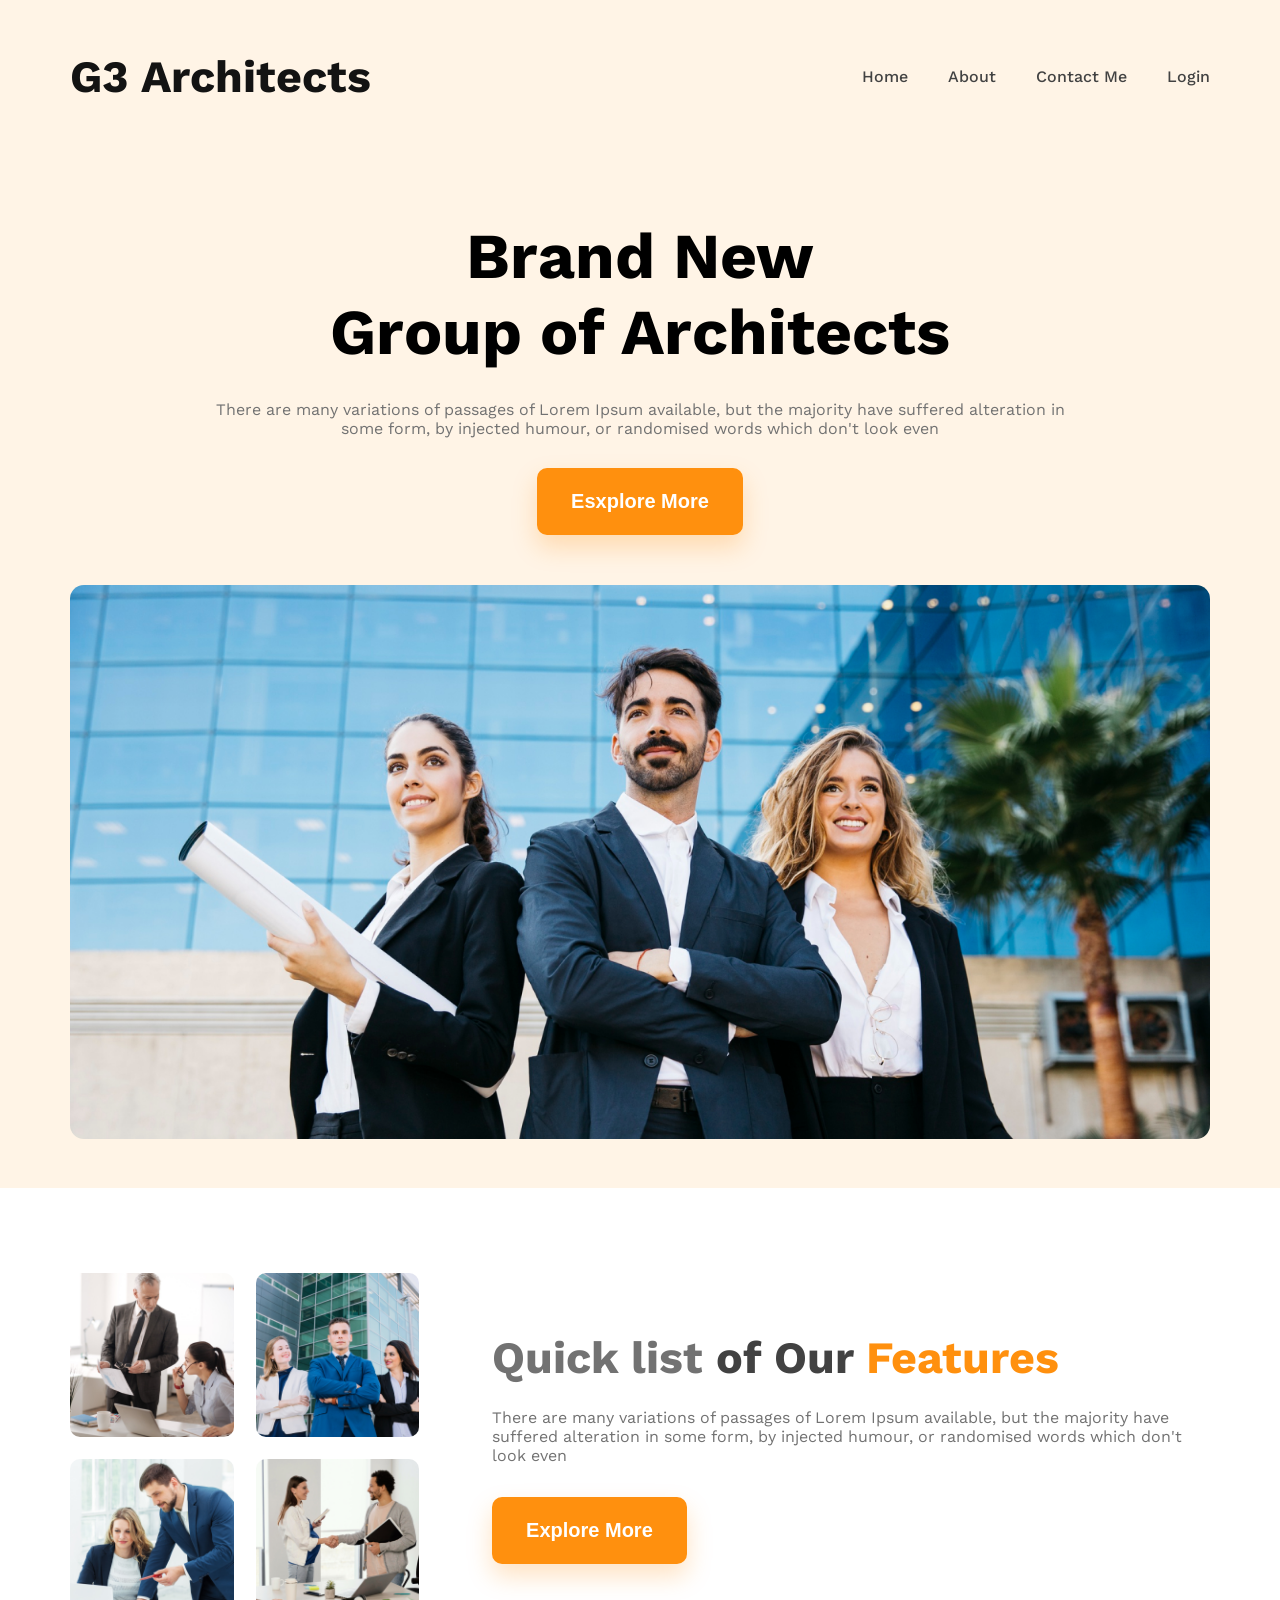
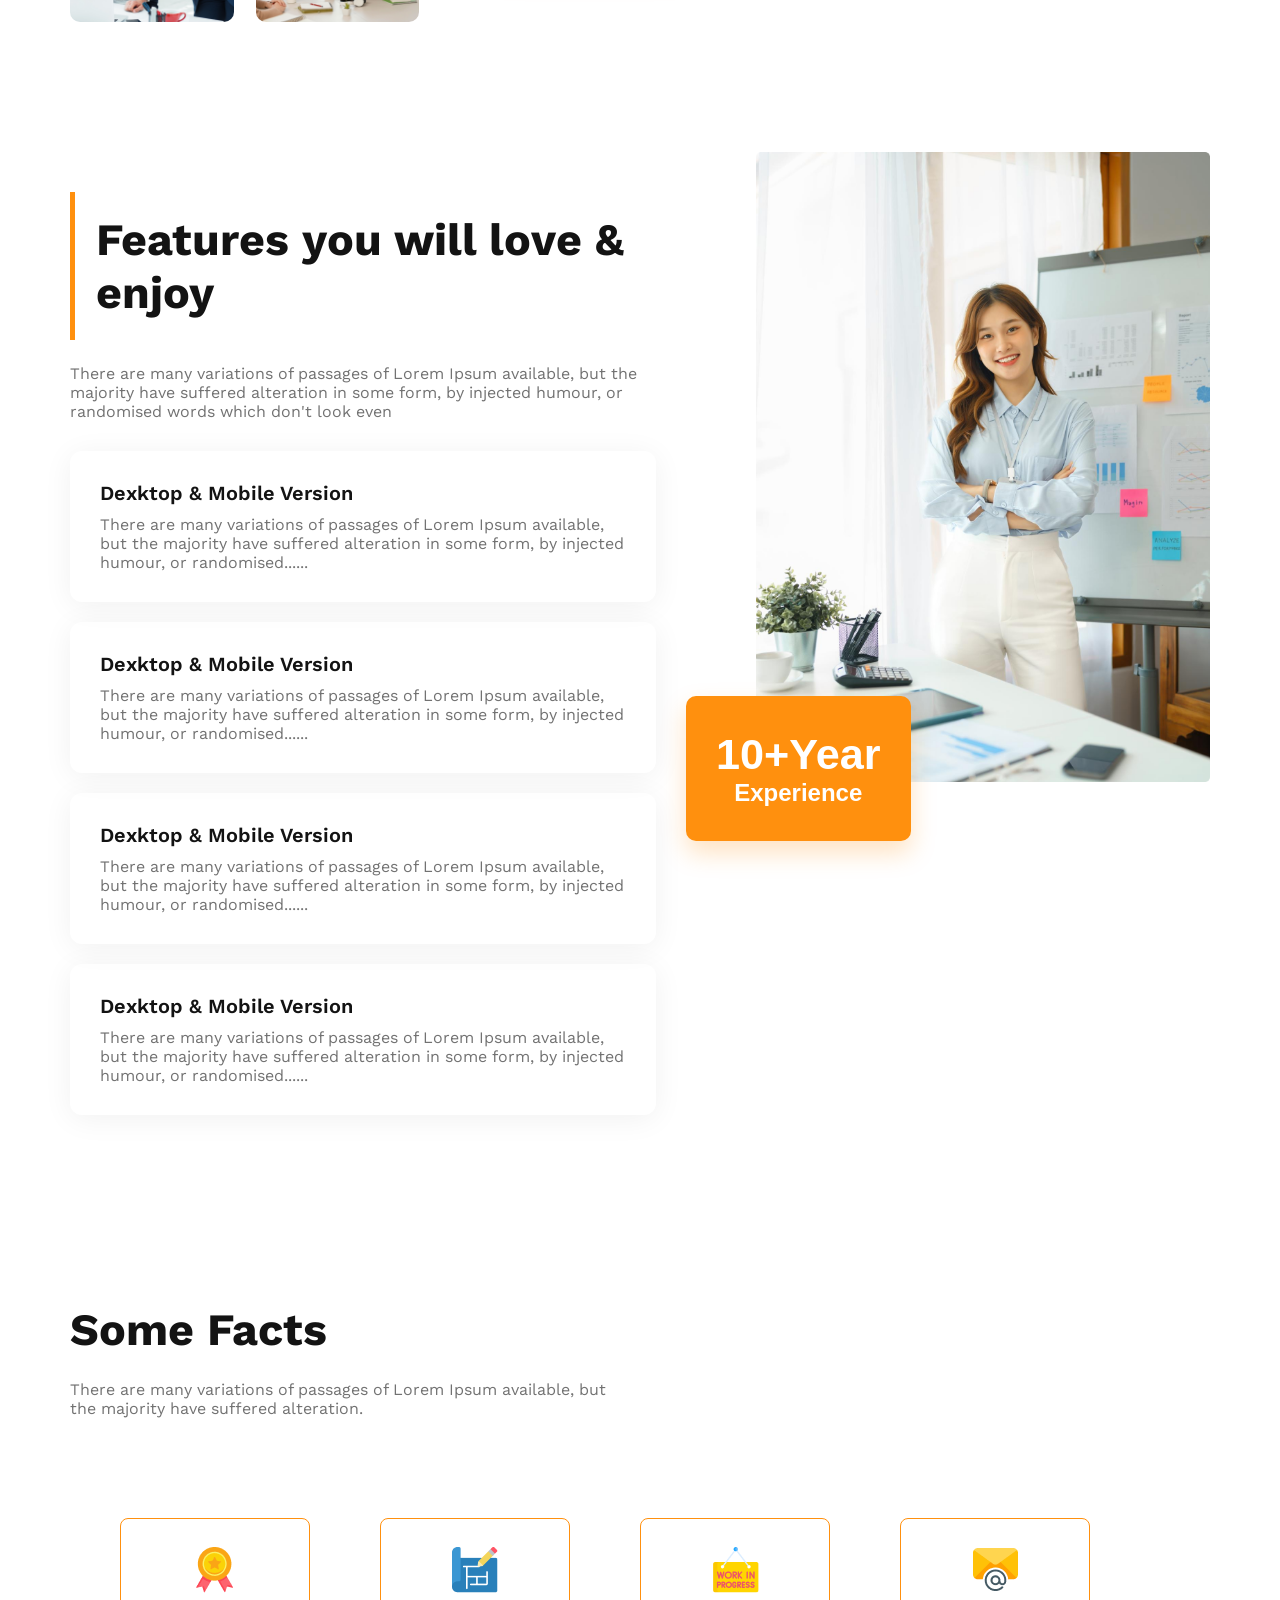
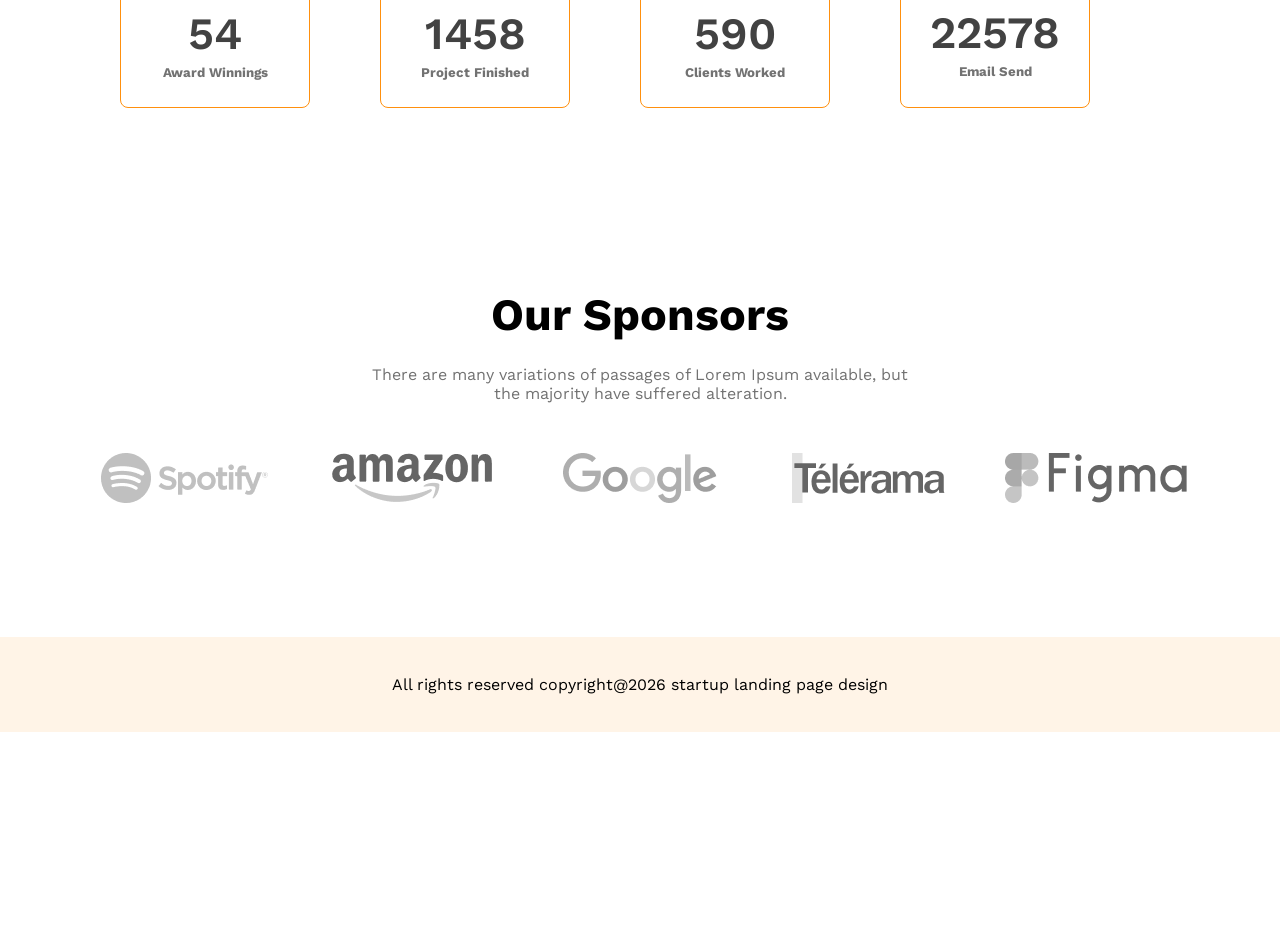
==== index.html @ c8e049c5 "jg" ====
<!DOCTYPE html>
<html lang="en">
<head>
    <meta charset="UTF-8">
    <meta name="viewport" content="width=device-width, initial-scale=1.0">
    <title>G3 Architechture</title>
    <link rel="preconnect" href="https://fonts.googleapis.com">
    <link rel="preconnect" href="https://fonts.gstatic.com" crossorigin>
    <link href="https://fonts.googleapis.com/css2?family=Inter:ital,opsz,wght@0,14..32,100..900;1,14..32,100..900&family=Lato:ital,wght@0,100;0,300;0,400;0,700;0,900;1,100;1,300;1,400;1,700;1,900&family=Merriweather:ital,opsz,wght@0,18..144,300..900;1,18..144,300..900&family=Open+Sans:ital,wght@0,300..800;1,300..800&family=Raleway:ital,wght@0,100..900;1,100..900&family=Work+Sans:ital,wght@0,100..900;1,100..900&display=swap" rel="stylesheet">
    <link rel="stylesheet" href="styles/index2.css">
</head>
<body class="sans-font">
    <header class="header">
        <nav class="nav-section">
            <h3 class="nav-title dark-1">G3 Architects</h3>
            <ul class="nav-links ">
                <li class="nav-link"><a href="">Home</a></li>
                <li class="nav-link"><a href="">About</a></li>
                <li class="nav-link"><a href="">Contact Me</a></li>
                <li class="nav-link"><a href="">Login</a></li>
            </ul>
        </nav>
        <section class="banner-section">
            <div class="banner-content">
            <h3 class="banner-title">Brand New <br> Group of Architects 
            </h3>
            <p class="banner-details dark-3">
                There are many variations of passages of Lorem Ipsum available, but the majority have suffered alteration in some form, by injected humour, or randomised words which don't look even
            </p>
            <button class="btn-primary banner-btn">
                Esxplore More
            </button>
            </div>
            <img class="banner-image" src="images/banner.png" alt="">
        </section>
    </header>
    <main>
        <section class="team-section">
            <div class="team-images">
                <img src="images/team1.png" alt="">
                <img src="images/team2.png" alt="">
                <img src="images/team3.png" alt="">
                <img src="images/team4.png" alt="">
            </div>
            <div class="team-features">
                <h3 class="team-title"><span class="team-s1 dark-3">Quick list</span> <span class="team-s2 dark-2">of Our</span> <span class="team-s2 orange-font">Features</span></h3>
                <p class="team-details dark-3">There are many variations of passages of Lorem Ipsum available, but the majority have suffered alteration in some form, by injected humour, or randomised words which don't look even</p>
                <button class="team-btn btn-primary">Explore More</button>
            </div>
        </section>
        <section class="fitar-section">
            <div class="fitar-text">
                <h3 class="fitar-title dark-1 fitar-border">Features you will love & enjoy</h3>
                <p class="fitar-details dark-3">There are many variations of passages of Lorem Ipsum available, but the majority have suffered alteration in some form, by injected humour, or randomised words which don't look even</p>

                <div class="fitar-card">
                    <h4 class="card-title dark-1">Dexktop & Mobile Version</h4>
                    <p class="card-details dark-3">There are many variations of passages of Lorem Ipsum available, but the majority have suffered alteration in some form, by injected humour, or randomised......</p>
                </div>
                <div class="fitar-card">
                    <h4 class="card-title dark-1">Dexktop & Mobile Version</h4>
                    <p class="card-details dark-3">There are many variations of passages of Lorem Ipsum available, but the majority have suffered alteration in some form, by injected humour, or randomised......</p>
                </div>
                <div class="fitar-card">
                    <h4 class="card-title dark-1">Dexktop & Mobile Version</h4>
                    <p class="card-details dark-3">There are many variations of passages of Lorem Ipsum available, but the majority have suffered alteration in some form, by injected humour, or randomised......</p>
                </div>
                <div class="fitar-card">
                    <h4 class="card-title dark-1">Dexktop & Mobile Version</h4>
                    <p class="card-details dark-3">There are many variations of passages of Lorem Ipsum available, but the majority have suffered alteration in some form, by injected humour, or randomised......</p>
                </div>
            </div>
            <div class="fitar-img">
                <img  src="images/architect.png" alt="">
                <button class="fitar-btn btn-primary">
                    <span id="year">10+Year</span> <br>
                    <span id="exp">Experience</span>
                </button>
            
        </div>
        </section>
        <section class="fact-section">
            <h3 class="fact-title dark-1">Some Facts</h3>
            <p class="fact-details dark-3">There are many variations of passages of Lorem Ipsum available, but the majority have suffered alteration.</p>
            <div class="fact-cards">
                <div class="fact-card">
                    <div>
                        <img src="images/icons/ribon.png" alt="">
                        <h4 class="f-card-num">54</h4>
                        <h5 class="f-card-name">Award Winnings</h5>
                    </div>
                </div>
                <div class="fact-card">
                    <div>
                        <img src="images/icons/projects.png" alt="">
                        <h4 class="f-card-num">1458</h4>
                        <h5 class="f-card-name">Project Finished</h5>
                    </div>
                </div>
                <div class="fact-card">
                    <div>
                        <img src="images/icons/customers.png" alt="">
                        <h4 class="f-card-num">590</h4>
                        <h5 class="f-card-name">Clients Worked</h5>
                    </div>
                </div>
                <div class="fact-card">
                    <div>
                        <img src="images/icons/email.png" alt="">
                        <h4 class="f-card-num">22578</h4>
                        <h5 class="f-card-name">Email Send</h5>
                    </div>
                </div>
            </div>
        </section>
        <section class="sponsor-section">
            <h3 class="sponsor-title">Our Sponsors</h3>
            <p class="sponsor-details dark-3">There are many variations of passages of Lorem Ipsum available, but the majority have suffered alteration.</p>
            <div class="sponsor-images">
                <div class="image-1"><img src="images/sponsors/spotify.png" alt=""></div>
                <div class="image-2"><img src="images/sponsors/amazon.png" alt=""></div>
                <div class="image-3"><img src="images/sponsors/google.png" alt=""></div>
                <div class="image-4"><img src="images/sponsors/telerama.png" alt=""></div>
                <div class="image-4"><img src="images/sponsors/figma.png" alt=""></div>
            </div>
        </section>
    </main>
    <footer>
        <div class="footer-section">
            All rights reserved copyright@2026 startup landing page design
        </div>
    </footer>
</body>
</html>
---- styles/index2.css ----
*{
    margin: 0px;
    padding: 0px;
    box-sizing: border-box;
}
.sans-font {
  font-family: "Work Sans", sans-serif;
  font-optical-sizing: auto;
  font-style: normal;
}

main{
    max-width: 1140px;
    margin: 0 auto;
}


/* shared style */
.dark-1{
    color: #131313;
}
.dark-2{
    color: #424242;
}
.dark-3{
    color: rgba(114, 114, 114, 1);
}
.orange-font{
    color: rgba(255, 144, 14, 1);
}


.btn-primary{
    background:#FF900E;
    color:white;

    padding:22px 34px;

    font-size:1.25rem;
    font-weight:600;

    border:none;
    border-radius:10px;

    cursor:pointer;

    transition:
    transform .35s cubic-bezier(.22,1,.36,1),
    box-shadow .35s,
    background .35s;

    box-shadow:
    0 12px 25px rgba(255,144,14,.25);

    position:relative;
    overflow:hidden;
}

.btn-primary::before{

    content:"";

    position:absolute;

    top:0;
    left:-120%;

    width:60%;
    height:100%;

    background:
    linear-gradient(
        120deg,
        transparent,
        rgba(255,255,255,.45),
        transparent);

    transform:skewX(-20deg);

    transition:.7s;
}

.btn-primary:hover{

    background:#ff7b00;

    transform:
    translateY(-6px);

    box-shadow:
    0 18px 40px rgba(255,144,14,.45);

}

.btn-primary:hover::before{

    left:150%;

}

.btn-primary:active{

    transform:scale(.97);

}


.nav-section, .banner-section, .facts-section, .fitar-section{
    max-width: 1140px;
    margin: 0 auto;
}

/* header styles */
.header {
    background-color: rgba(255, 144, 14, 0.1);
}
/* nav styles */
.nav-section{
    display: flex;
    justify-content: space-between;
    align-items: center;
    padding-top: 50px;
}
.nav-title{
    font-size: 2.8rem;
    font-weight: 700;
}
.nav-title{

    transition:.35s;

    cursor:pointer;

}

.nav-title:hover{

    color:#FF900E;

    transform:scale(1.03);

}
.nav-links{
    display: flex;
    list-style: none;
    gap: 40px;
}
.nav-link a{
    position: relative;
    text-decoration: none;
    color:#424242;
    font-weight:500;
    transition:.35s ease;
}

.nav-link a::after{
    content:"";
    position:absolute;
    left:50%;
    bottom:-8px;

    width:0%;
    height:2px;

    background:#FF900E;
    transform:translateX(-50%);
    transition:.35s ease;
}

.nav-link a:hover{
    color:#FF900E;
}

.nav-link a:hover::after{
    width:100%;
}

/* banner-section */
.banner-section{
    padding-bottom: 45px;
}
.banner-content{
    text-align: center;
    width: 862px;
    margin: 0 auto;
    margin-bottom: 50px;
    margin-top: 115px;
}
.banner-title{
    font-size: 4rem;
    font-weight: 700;
    text-align: center;
}
.banner-details{
    margin-top: 30px;
    margin-bottom: 30px;
}
.banner-image{
    width: 100%;
    text-align: center;
}
.banner-image{

    border-radius:14px;

    transition:.5s;

}

.banner-image:hover{

    transform:scale(1.02);

    box-shadow:
    0 25px 55px rgba(0,0,0,.18);

}
 /* team-section */


.team-section{
    display: flex;
    gap: 73px;
    align-items: center;
    margin-top: 85px;
}
.team-images{
    display: grid;
    grid-template-columns: repeat( 2, 1fr);
    gap: 22px;
}
.team-images img{

    width:100%;
    border-radius:10px;

    transition:.45s ease;

    cursor:pointer;

}

.team-images img:hover{

    transform:
    scale(1.05)
    rotate(.8deg);

    box-shadow:
    0 18px 35px rgba(0,0,0,.18);

}
.team-title{
    font-weight: 700;
    font-size: 2.8rem;
    margin-bottom: 24px;
}
.team-btn{
    margin-top: 32px;
} 

/* features-section */

.fitar-section{
    display: flex;
    
    gap: 100px;
    margin-bottom: 168px;
    /* flex-wrap: wrap; */
}
.fitar-title{
    font-weight: 700;
    font-size: 2.8rem;
    margin-top: 170px;
    margin-bottom: 24px;
}
.fitar-border{
    border-left: 5px solid #FF900E;
    padding: 21px;
}
.fitar-details{
    margin-bottom: 30px;
}
.fitar-text{
    width: 100%;
    max-width: 586px;
    height: auto;
    
}
.fitar-card{
    padding: 30px ;
    box-shadow: 0px 4px 30px 0px rgba(0, 0, 0, 0.06);
    margin-bottom: 20px;
    /* width: 586px; */
}
.fitar-card{

    padding:30px;

    border-radius:12px;

    transition:.35s;

    cursor:pointer;
}

.fitar-card:hover{

    transform:
    translateY(-8px);

    box-shadow:
    0 18px 45px rgba(0,0,0,.12);

    border-left:5px solid #FF900E;

}
.card-title{
    font-size: 1.25rem;
    font-weight: 600;
    margin-bottom: 10px;
}
.fitar-img img{
   width: 100%;
   /* height: 45%; */
   margin-top: 130px;
}
.fitar-btn{
    padding: 34px 30px;
    margin-left: -70px;
    margin-top: -100px;
    font-size: 1.5rem;
}
#year{
    font-size: 2.7rem;
}


/* fact-section */
.fact-section{
    margin-top: 130px;
}
.fact-title{
    font-weight: 700;
    font-size: 2.8rem;
}
.fact-details{
    margin-top: 24px;
    margin-bottom: 100px;
    max-width: 542px;
}
.fact-cards{
    display: grid;
    grid-template-columns: repeat( 4 , 1fr );
    /* margin: 0 auto; */
    padding-left: 50px;
    padding-right: 50px;
}
.fact-card{
    border: 1px solid #FF900E;
    border-radius: 8px;
    width: 190px;
    height: 190px;
    display: flex;
    justify-content: center;
    align-items: center;
    text-align: center;
    /* margin: 0 auto; */
     transition:.35s ease;

    cursor:pointer;
}
.fact-card:hover{

    background:#FF900E;

    transform:
    translateY(-10px)
    scale(1.04);

    box-shadow:
    0 18px 35px rgba(255,144,14,.35);

}

.fact-card:hover img{

    filter:brightness(0) invert(1);

}

.fact-card:hover h4,
.fact-card:hover h5{

    color:white;

}
.f-card-num{
    font-weight: 600;
    font-size: 2.8rem;
    color: #424242;
    margin-top: 10px;
    margin-bottom: 5px;
}
.f-card-name{
    color: rgba(114, 114, 114, 1);
}

/* sponsor sectionn */
.sponsor-section{
    max-width: 1140px;
    margin: 0 auto;
    text-align: center;
    margin-top: 180px;
}
.sponsor-title{
    font-weight: 700;
    font-size: 2.8rem;
}
.sponsor-details{
   
    max-width: 540px;
    margin: 0 auto;
    margin-bottom: 50px;
    margin-top: 24px;
}
.sponsor-images{
    display: grid;
    grid-template-columns: repeat( 5, 1fr);
}
.sponsor-images img{

    filter:grayscale(100%);
    opacity:.6;

    transition:.35s;

    cursor:pointer;

}

.sponsor-images img:hover{

    filter:none;

    opacity:1;

    transform:
    scale(1.15);

}
/* footer-section */
.footer-section{
    background-color: rgba(255, 244, 231, 1);
    padding: 38px;
    text-align: center;
    margin-top: 130px;
    margin-bottom: 215px;
}




/* media querry */

@media screen and (max-width:576px) {
    .nav-section, .nav-links, .team-section, .fitar-section{
        flex-direction: column;
    }
    .team-images, .fact-cards, .sponsor-images{
        grid-template-columns: 1fr;
        justify-items: center;      
    }

    .nav-links{
        margin-top: 30px;
        text-align: center;
    }
    .banner-content{
        width: 100%;
        margin-top: 105px;
    }
    .banner-details, .fact-title, .fact-details{
        padding-left: 20px;
        padding-right: 20px;
    }
   
    .team-section{
        margin-top: 50px;
    }
    .team-features{
        margin-left: 20px;
        margin-right: 20px;
    }
    .fact-cards{
        gap: 10px;
        
    }
    
    .fact-details{
        gap: 75px;
        margin-bottom: 80px;
    }
    .sponsor-images{
        gap: 30px;
    }
    
    
    .fitar-img{
        display: flex;
        flex-direction: column;
        justify-content: center;
        align-items: center;
    }
    .fitar-img img {
       width: 100%;
       
    }
    .fitar-btn{
        margin: 0 ;
        margin-top: 20px;
    }
    .fitar-section{
        gap: 10px;
    }
    
}








@media screen and (min-width:576px) and (max-width:992px){
    .team-section, .fitar-section {
        flex-direction: column;
    }
    .team-features,
    .nav-section,
    .fact-title,
    .fact-details,
    .sponsor-images{
        margin-left: 40px;
        margin-right: 40px;
    }
    .sponsor-images{
        grid-template-columns: repeat(3, 1fr);
        justify-items: center;
    }
    .fact-cards{
        grid-template-columns: repeat(2, 1fr);
        justify-items: center;
        gap: 30px;
    }
    .fitar-img{
        justify-content: center;
        align-items: center;
        text-align: center;
    }
    .fitar-btn{
        margin: 0 ;
        margin-top: 20px;
    }
    .fitar-text{
         margin-left: 40px;
    }
    .fitar-card{
    padding: 30px 90px 30px 30px;
    }
}

html{
    scroll-behavior:smooth;
}

body{
    animation:fade .8s ease;
}

@keyframes fade{

    from{

        opacity:0;
        transform:translateY(20px);

    }

    to{

        opacity:1;
        transform:translateY(0);

    }

}
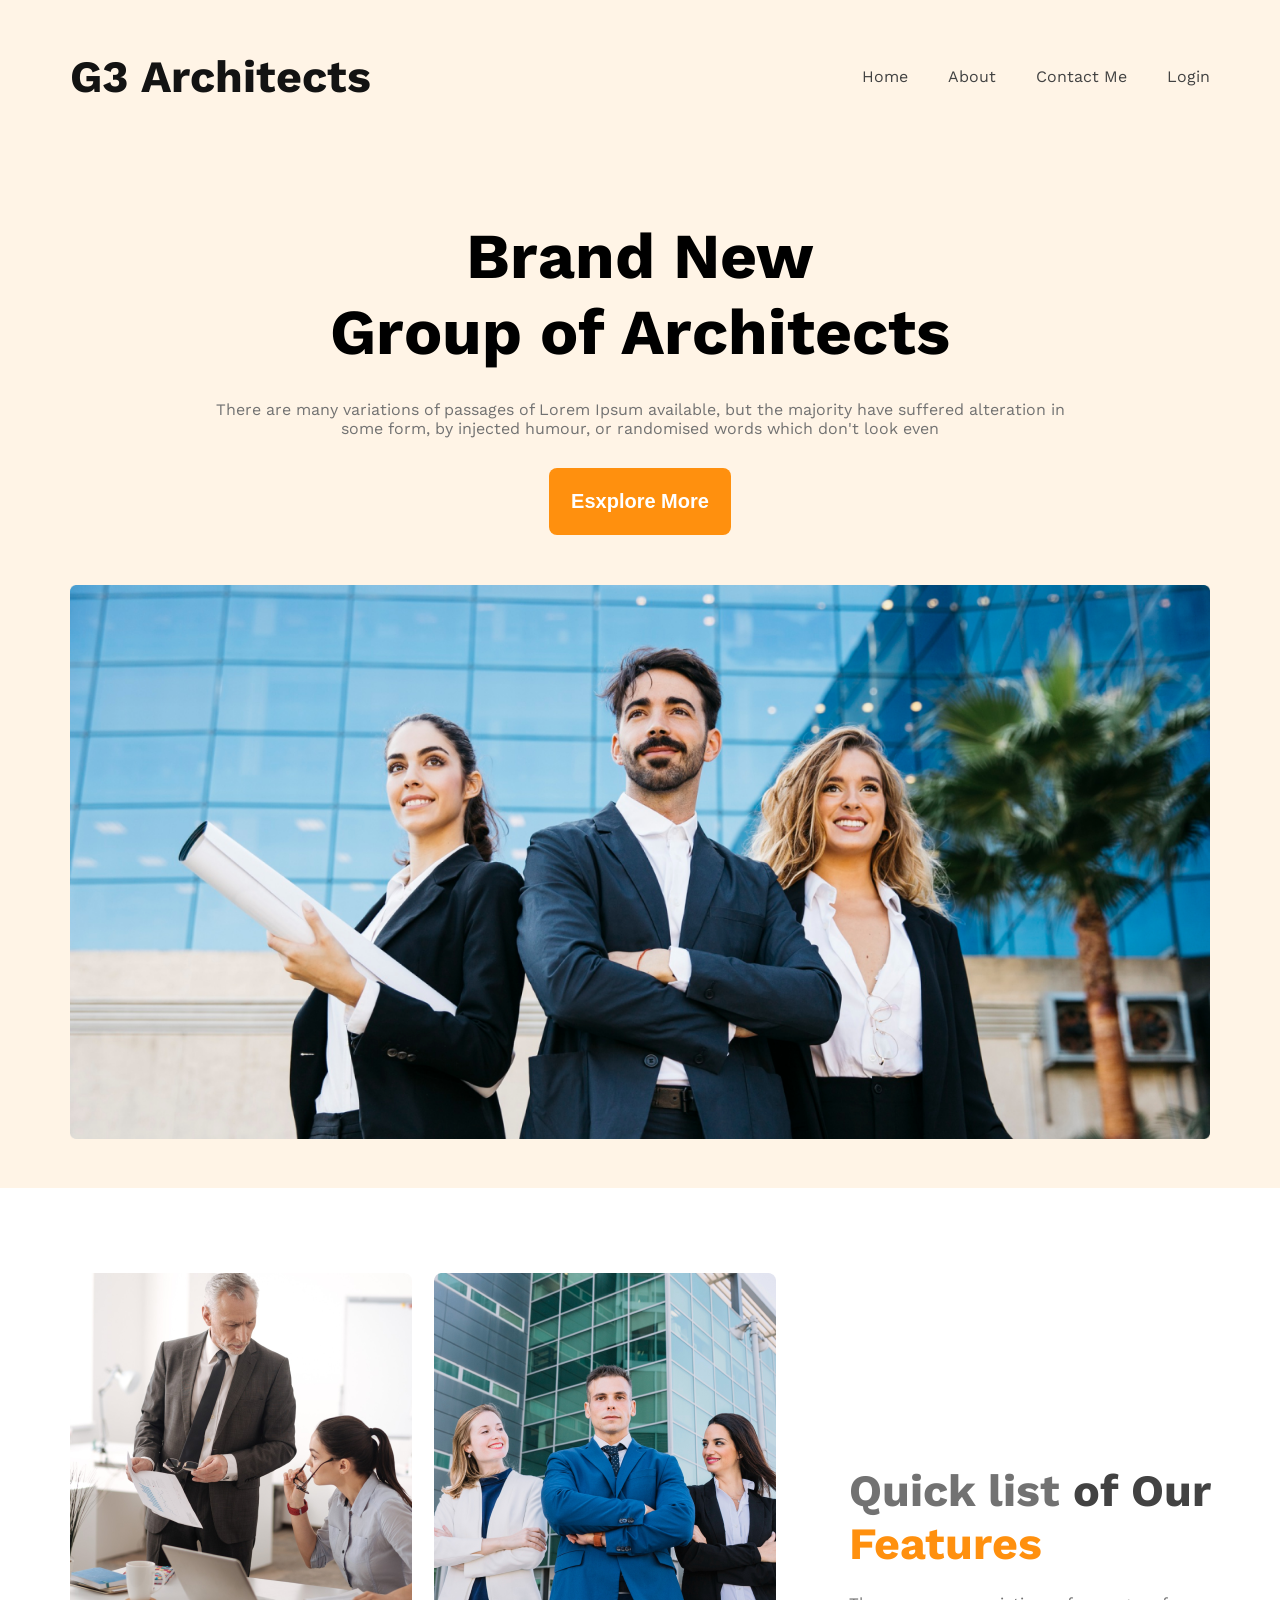
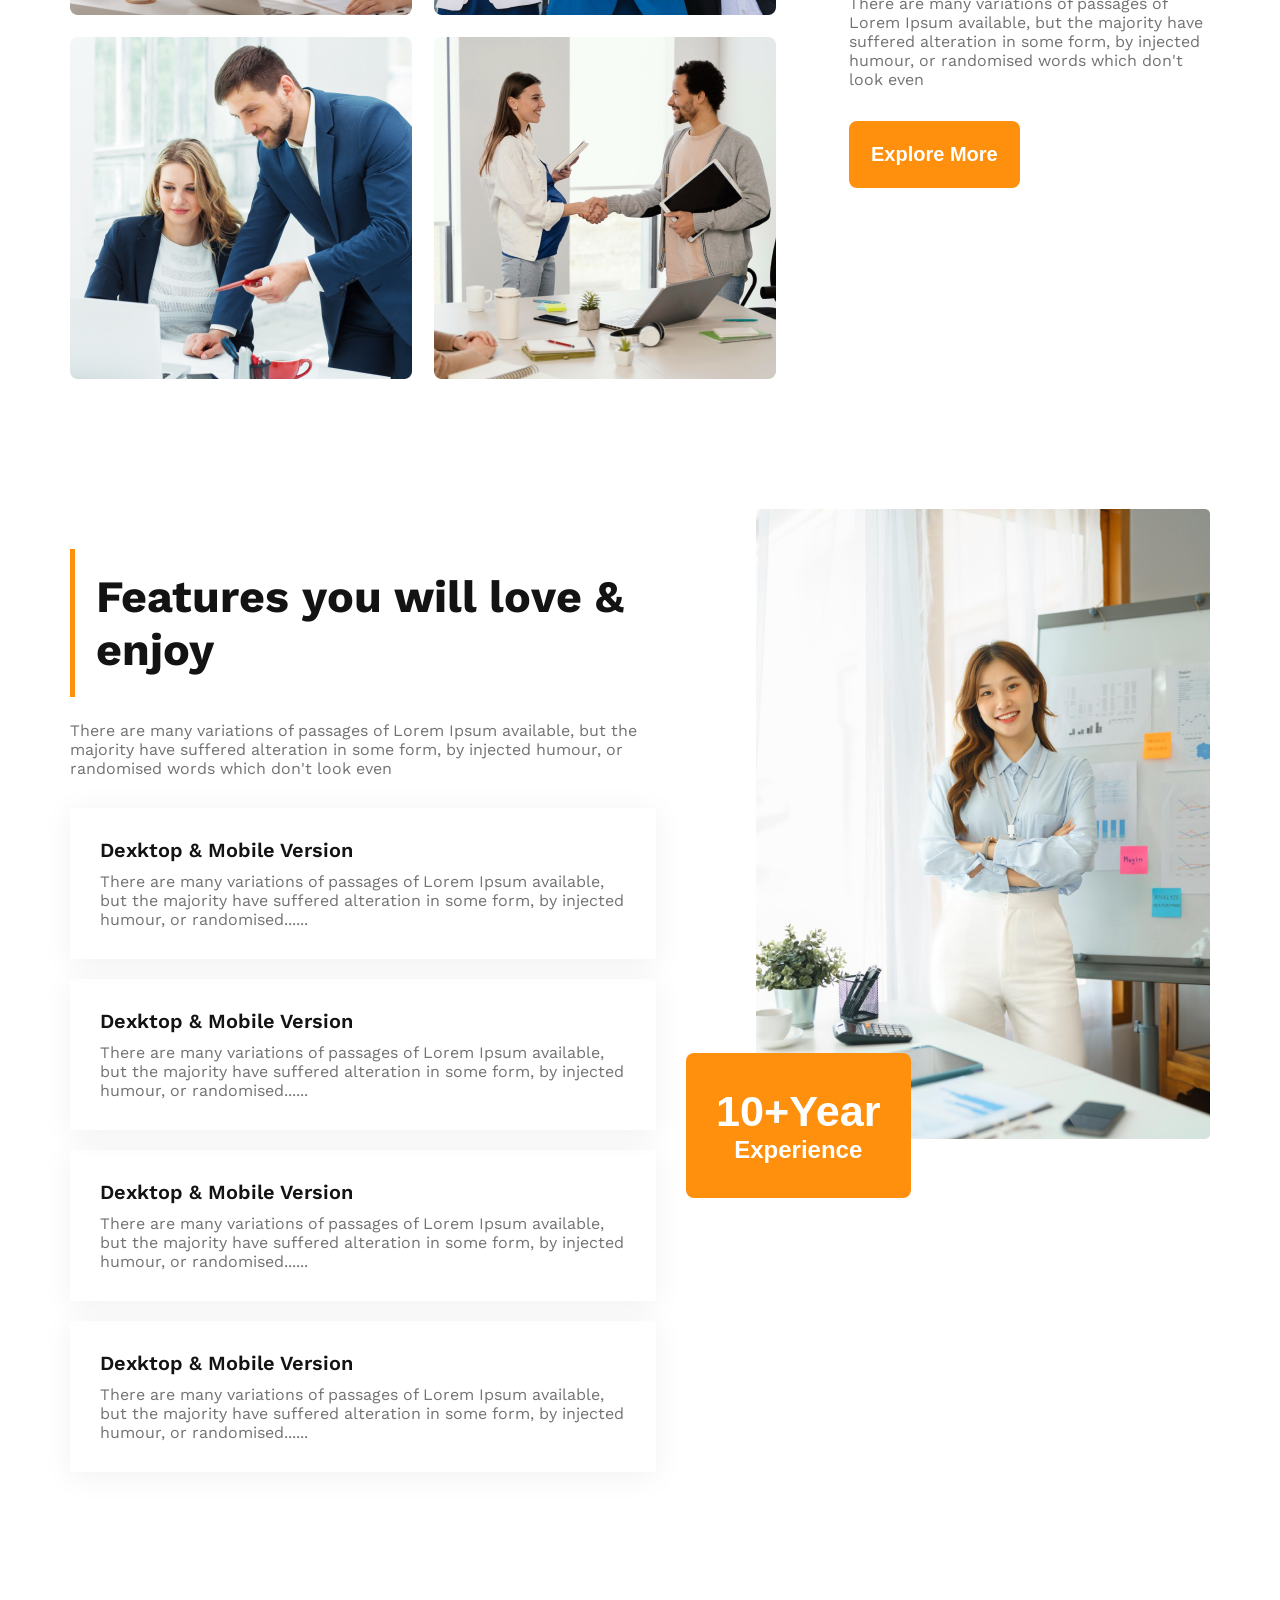
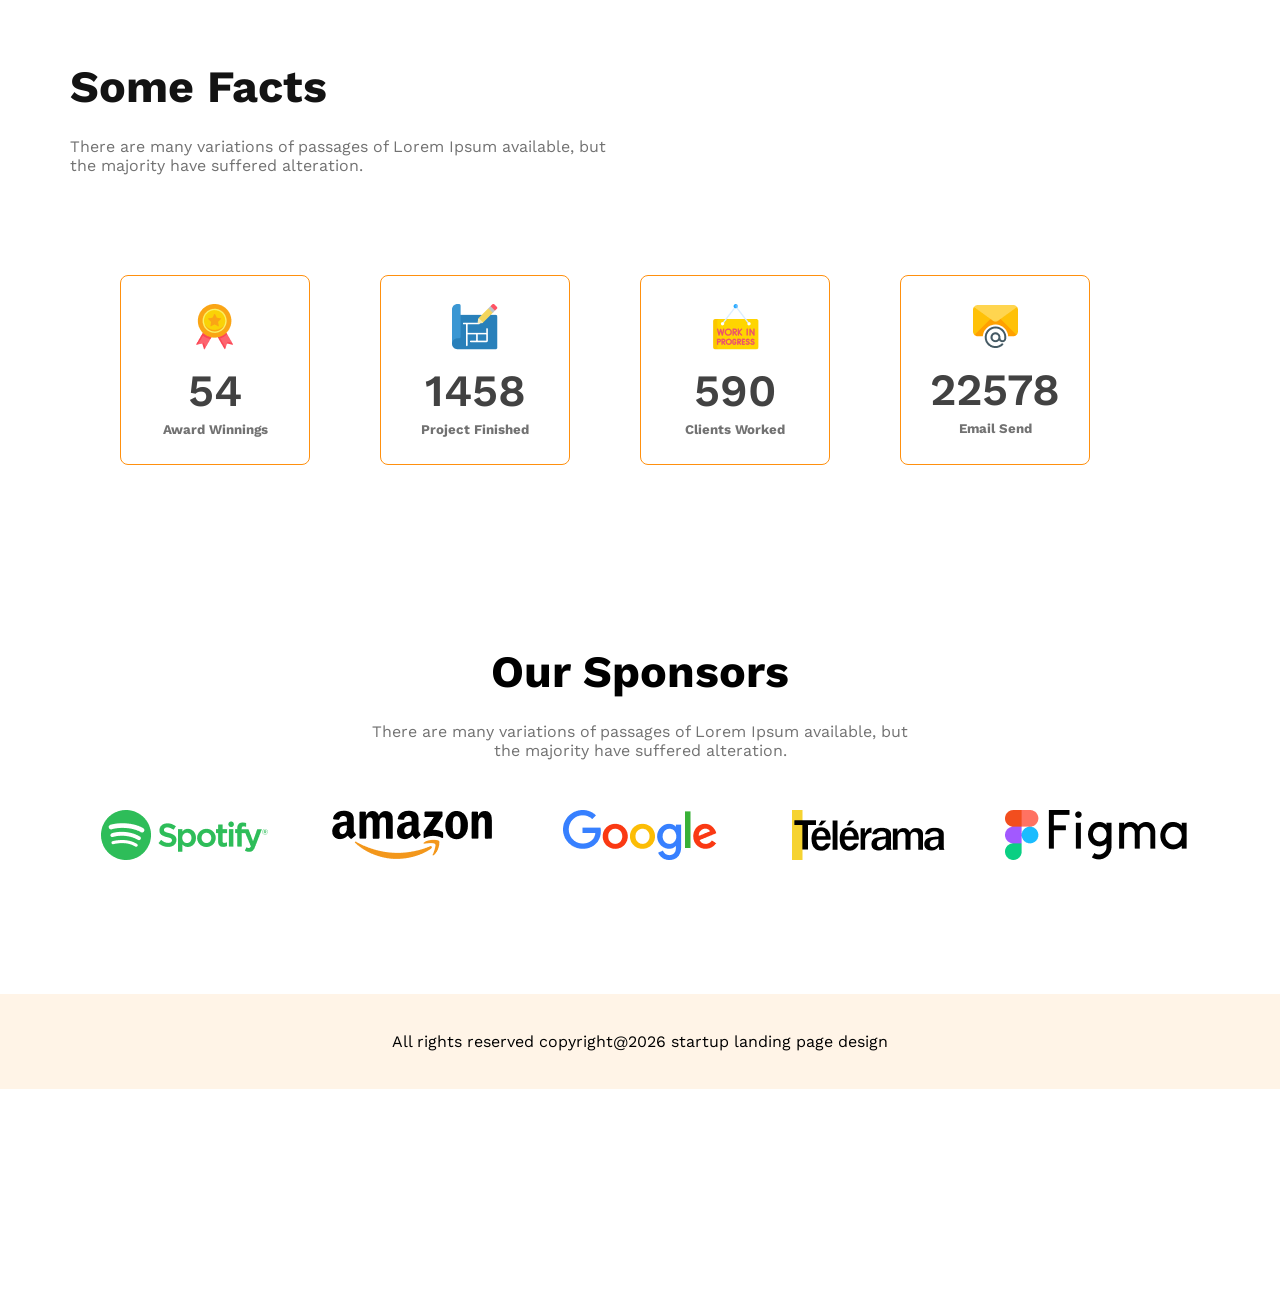
==== commit 035bff64: "oihdi" ====
--- a/index.html
+++ b/index.html
@@ -7,7 +7,7 @@
     <link rel="preconnect" href="https://fonts.googleapis.com">
     <link rel="preconnect" href="https://fonts.gstatic.com" crossorigin>
     <link href="https://fonts.googleapis.com/css2?family=Inter:ital,opsz,wght@0,14..32,100..900;1,14..32,100..900&family=Lato:ital,wght@0,100;0,300;0,400;0,700;0,900;1,100;1,300;1,400;1,700;1,900&family=Merriweather:ital,opsz,wght@0,18..144,300..900;1,18..144,300..900&family=Open+Sans:ital,wght@0,300..800;1,300..800&family=Raleway:ital,wght@0,100..900;1,100..900&family=Work+Sans:ital,wght@0,100..900;1,100..900&display=swap" rel="stylesheet">
-    <link rel="stylesheet" href="styles/index2.css">
+    <link rel="stylesheet" href="styles/index.css">
 </head>
 <body class="sans-font">
     <header class="header">
--- a/styles/index.css
+++ b/styles/index.css
@@ -0,0 +1,363 @@
+*{
+    margin: 0px;
+    padding: 0px;
+    box-sizing: border-box;
+}
+.sans-font {
+  font-family: "Work Sans", sans-serif;
+  font-optical-sizing: auto;
+  font-style: normal;
+}
+
+main{
+    max-width: 1140px;
+    margin: 0 auto;
+}
+
+
+/* shared style */
+.dark-1{
+    color: #131313;
+}
+.dark-2{
+    color: #424242;
+}
+.dark-3{
+    color: rgba(114, 114, 114, 1);
+}
+.orange-font{
+    color: rgba(255, 144, 14, 1);
+}
+
+
+.btn-primary{
+    background-color: #FF900E;
+    color: white;
+    padding: 22px;
+    font-size: 1.25rem;
+    font-weight: 600;
+    border: none;
+    border-radius: 8px;
+}
+
+
+
+.nav-section, .banner-section, .facts-section, .fitar-section{
+    max-width: 1140px;
+    margin: 0 auto;
+}
+
+/* header styles */
+.header {
+    background-color: rgba(255, 144, 14, 0.1);
+}
+/* nav styles */
+.nav-section{
+    display: flex;
+    justify-content: space-between;
+    align-items: center;
+    padding-top: 50px;
+}
+.nav-title{
+    font-size: 2.8rem;
+    font-weight: 700;
+}
+.nav-links{
+    display: flex;
+    list-style: none;
+    gap: 40px;
+}
+.nav-link a {
+    text-decoration: none;
+    color: #424242;
+}
+
+/* banner-section */
+.banner-section{
+    padding-bottom: 45px;
+}
+.banner-content{
+    text-align: center;
+    width: 862px;
+    margin: 0 auto;
+    margin-bottom: 50px;
+    margin-top: 115px;
+}
+.banner-title{
+    font-size: 4rem;
+    font-weight: 700;
+    text-align: center;
+}
+.banner-details{
+    margin-top: 30px;
+    margin-bottom: 30px;
+}
+.banner-image{
+    width: 100%;
+    text-align: center;
+}
+
+ /* team-section */
+
+
+.team-section{
+    display: flex;
+    gap: 73px;
+    align-items: center;
+    margin-top: 85px;
+}
+.team-images{
+    display: grid;
+    grid-template-columns: repeat( 2, 1fr);
+    gap: 22px;
+}
+.team-title{
+    font-weight: 700;
+    font-size: 2.8rem;
+    margin-bottom: 24px;
+}
+.team-btn{
+    margin-top: 32px;
+} 
+
+/* features-section */
+
+.fitar-section{
+    display: flex;
+    
+    gap: 100px;
+    margin-bottom: 168px;
+    /* flex-wrap: wrap; */
+}
+.fitar-title{
+    font-weight: 700;
+    font-size: 2.8rem;
+    margin-top: 170px;
+    margin-bottom: 24px;
+}
+.fitar-border{
+    border-left: 5px solid #FF900E;
+    padding: 21px;
+}
+.fitar-details{
+    margin-bottom: 30px;
+}
+.fitar-text{
+    width: 100%;
+    max-width: 586px;
+    height: auto;
+    
+}
+.fitar-card{
+    padding: 30px ;
+    box-shadow: 0px 4px 30px 0px rgba(0, 0, 0, 0.06);
+    margin-bottom: 20px;
+    /* width: 586px; */
+}
+.card-title{
+    font-size: 1.25rem;
+    font-weight: 600;
+    margin-bottom: 10px;
+}
+.fitar-img img{
+   width: 100%;
+   /* height: 45%; */
+   margin-top: 130px;
+}
+.fitar-btn{
+    padding: 34px 30px;
+    margin-left: -70px;
+    margin-top: -100px;
+    font-size: 1.5rem;
+}
+#year{
+    font-size: 2.7rem;
+}
+
+
+/* fact-section */
+.fact-section{
+    margin-top: 130px;
+}
+.fact-title{
+    font-weight: 700;
+    font-size: 2.8rem;
+}
+.fact-details{
+    margin-top: 24px;
+    margin-bottom: 100px;
+    max-width: 542px;
+}
+.fact-cards{
+    display: grid;
+    grid-template-columns: repeat( 4 , 1fr );
+    /* margin: 0 auto; */
+    padding-left: 50px;
+    padding-right: 50px;
+}
+.fact-card{
+    border: 1px solid #FF900E;
+    border-radius: 8px;
+    width: 190px;
+    height: 190px;
+    display: flex;
+    justify-content: center;
+    align-items: center;
+    text-align: center;
+    /* margin: 0 auto; */
+}
+.f-card-num{
+    font-weight: 600;
+    font-size: 2.8rem;
+    color: #424242;
+    margin-top: 10px;
+    margin-bottom: 5px;
+}
+.f-card-name{
+    color: rgba(114, 114, 114, 1);
+}
+
+/* sponsor sectionn */
+.sponsor-section{
+    max-width: 1140px;
+    margin: 0 auto;
+    text-align: center;
+    margin-top: 180px;
+}
+.sponsor-title{
+    font-weight: 700;
+    font-size: 2.8rem;
+}
+.sponsor-details{
+   
+    max-width: 540px;
+    margin: 0 auto;
+    margin-bottom: 50px;
+    margin-top: 24px;
+}
+.sponsor-images{
+    display: grid;
+    grid-template-columns: repeat( 5, 1fr);
+}
+
+/* footer-section */
+.footer-section{
+    background-color: rgba(255, 244, 231, 1);
+    padding: 38px;
+    text-align: center;
+    margin-top: 130px;
+    margin-bottom: 215px;
+}
+
+
+
+
+/* media querry */
+
+@media screen and (max-width:576px) {
+    .nav-section, .nav-links, .team-section, .fitar-section{
+        flex-direction: column;
+    }
+    .team-images, .fact-cards, .sponsor-images{
+        grid-template-columns: 1fr;
+        justify-items: center;      
+    }
+
+    .nav-links{
+        margin-top: 30px;
+        text-align: center;
+    }
+    .banner-content{
+        width: 100%;
+        margin-top: 105px;
+    }
+    .banner-details, .fact-title, .fact-details{
+        padding-left: 20px;
+        padding-right: 20px;
+    }
+   
+    .team-section{
+        margin-top: 50px;
+    }
+    .team-features{
+        margin-left: 20px;
+        margin-right: 20px;
+    }
+    .fact-cards{
+        gap: 10px;
+        
+    }
+    
+    .fact-details{
+        gap: 75px;
+        margin-bottom: 80px;
+    }
+    .sponsor-images{
+        gap: 30px;
+    }
+    
+    
+    .fitar-img{
+        display: flex;
+        flex-direction: column;
+        justify-content: center;
+        align-items: center;
+    }
+    .fitar-img img {
+       width: 100%;
+       
+    }
+    .fitar-btn{
+        margin: 0 ;
+        margin-top: 20px;
+    }
+    .fitar-section{
+        gap: 10px;
+    }
+    
+}
+
+
+
+
+
+
+
+
+@media screen and (min-width:576px) and (max-width:992px){
+    .team-section, .fitar-section {
+        flex-direction: column;
+    }
+    .team-features,
+    .nav-section,
+    .fact-title,
+    .fact-details,
+    .sponsor-images{
+        margin-left: 40px;
+        margin-right: 40px;
+    }
+    .sponsor-images{
+        grid-template-columns: repeat(3, 1fr);
+        justify-items: center;
+    }
+    .fact-cards{
+        grid-template-columns: repeat(2, 1fr);
+        justify-items: center;
+        gap: 30px;
+    }
+    .fitar-img{
+        justify-content: center;
+        align-items: center;
+        text-align: center;
+    }
+    .fitar-btn{
+        margin: 0 ;
+        margin-top: 20px;
+    }
+    .fitar-text{
+         margin-left: 40px;
+    }
+    .fitar-card{
+    padding: 30px 90px 30px 30px;
+    }
+}
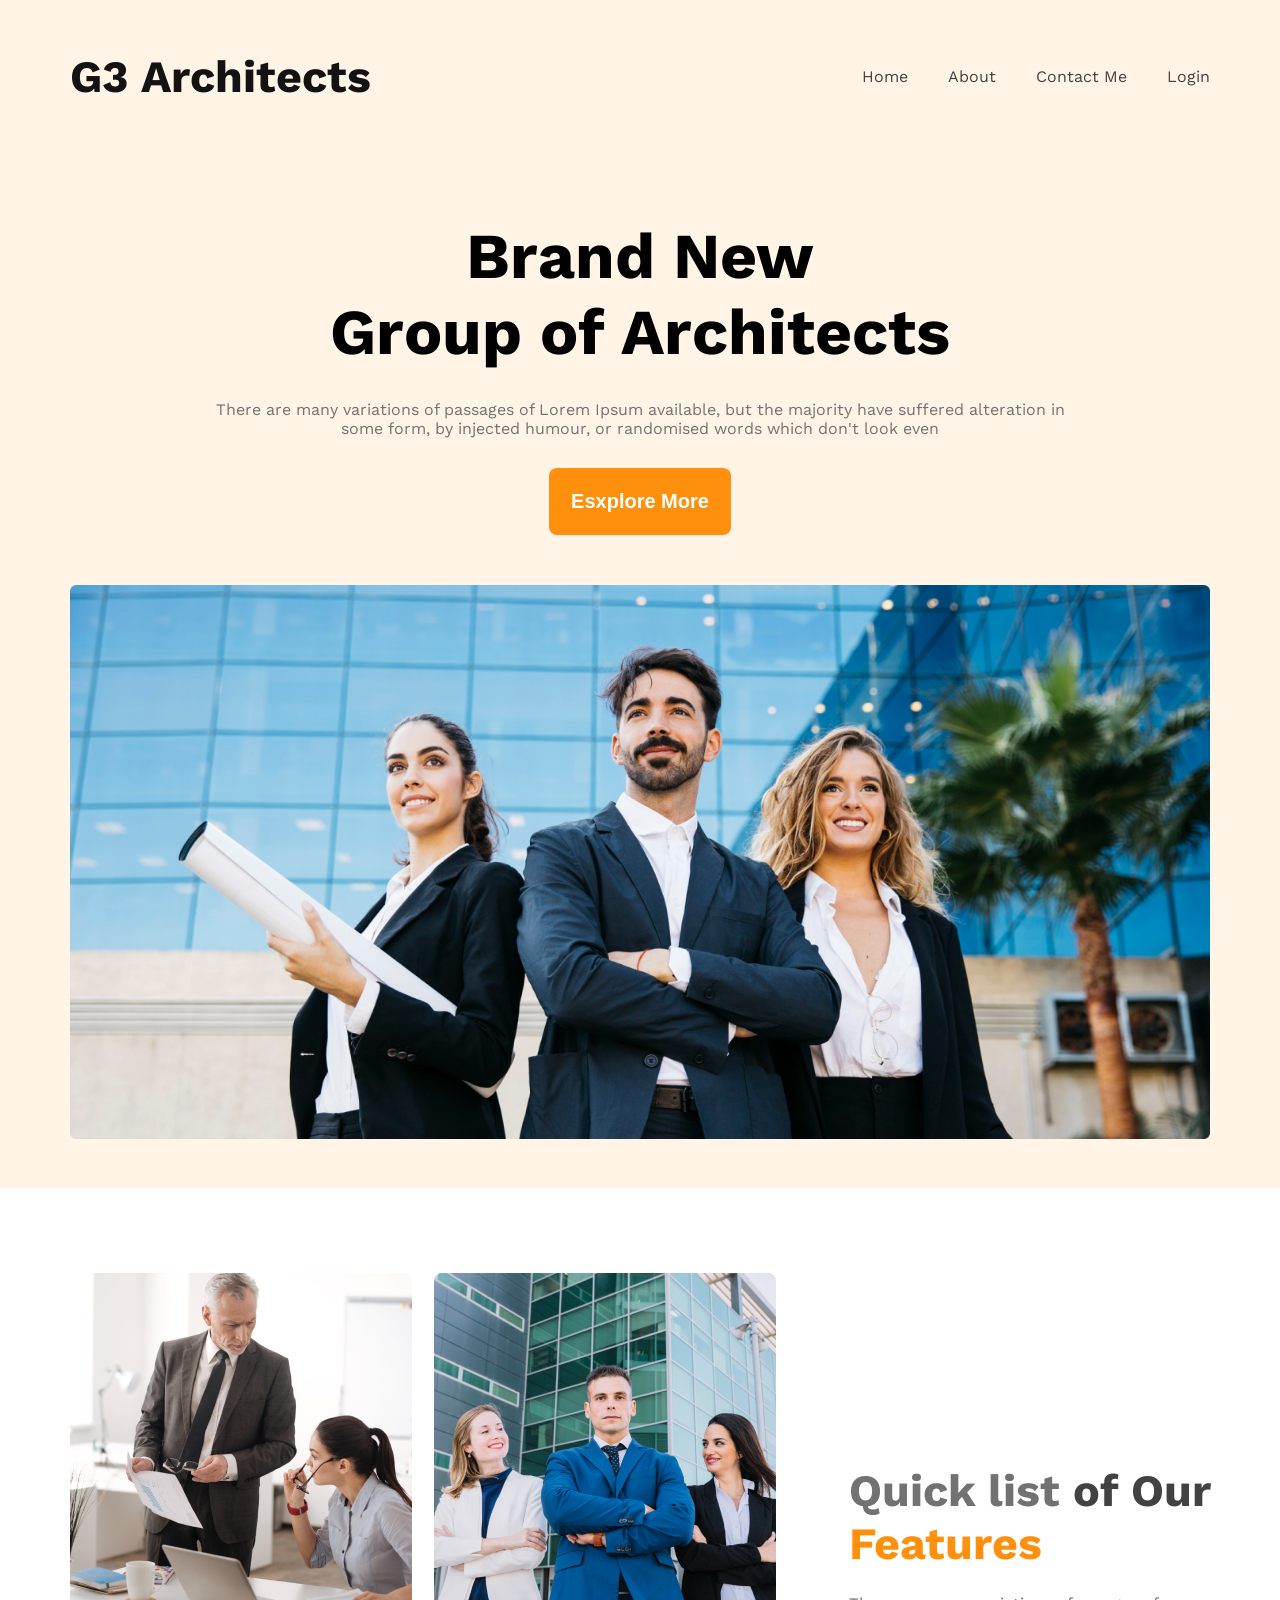
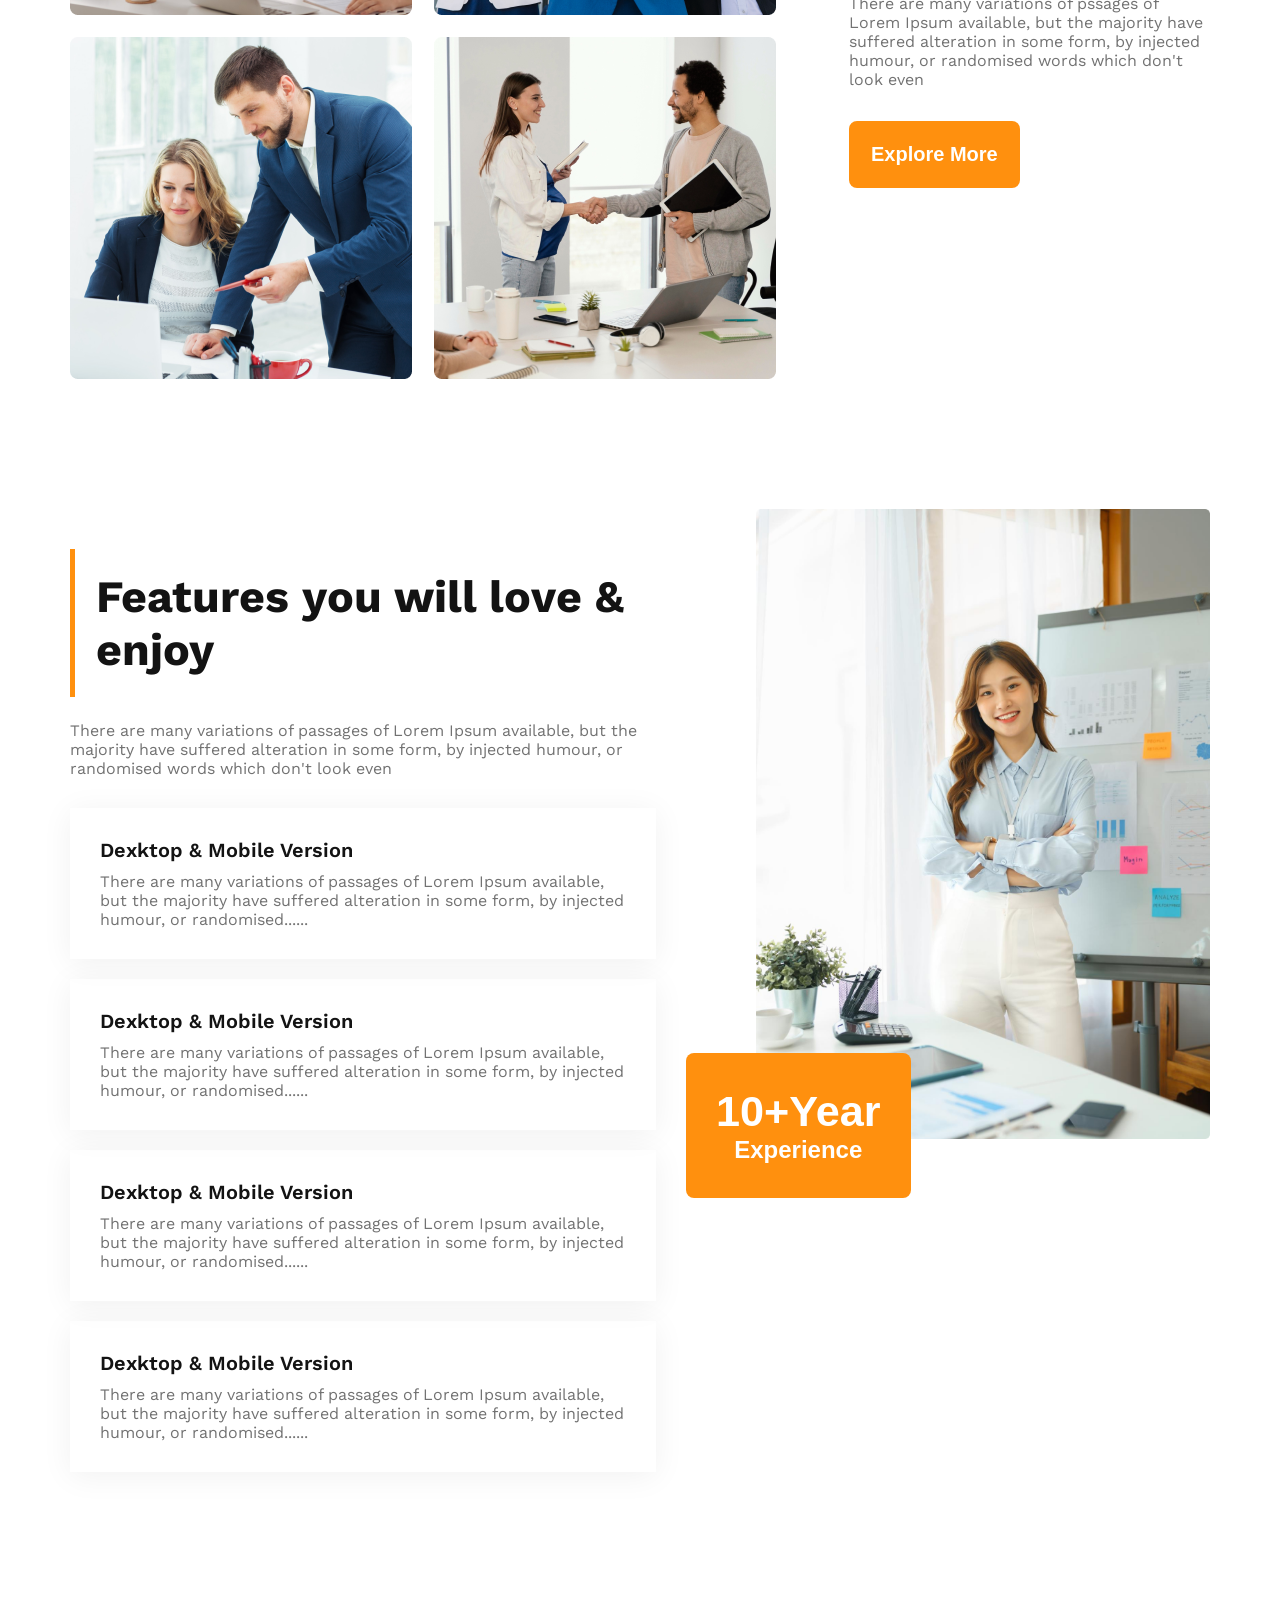
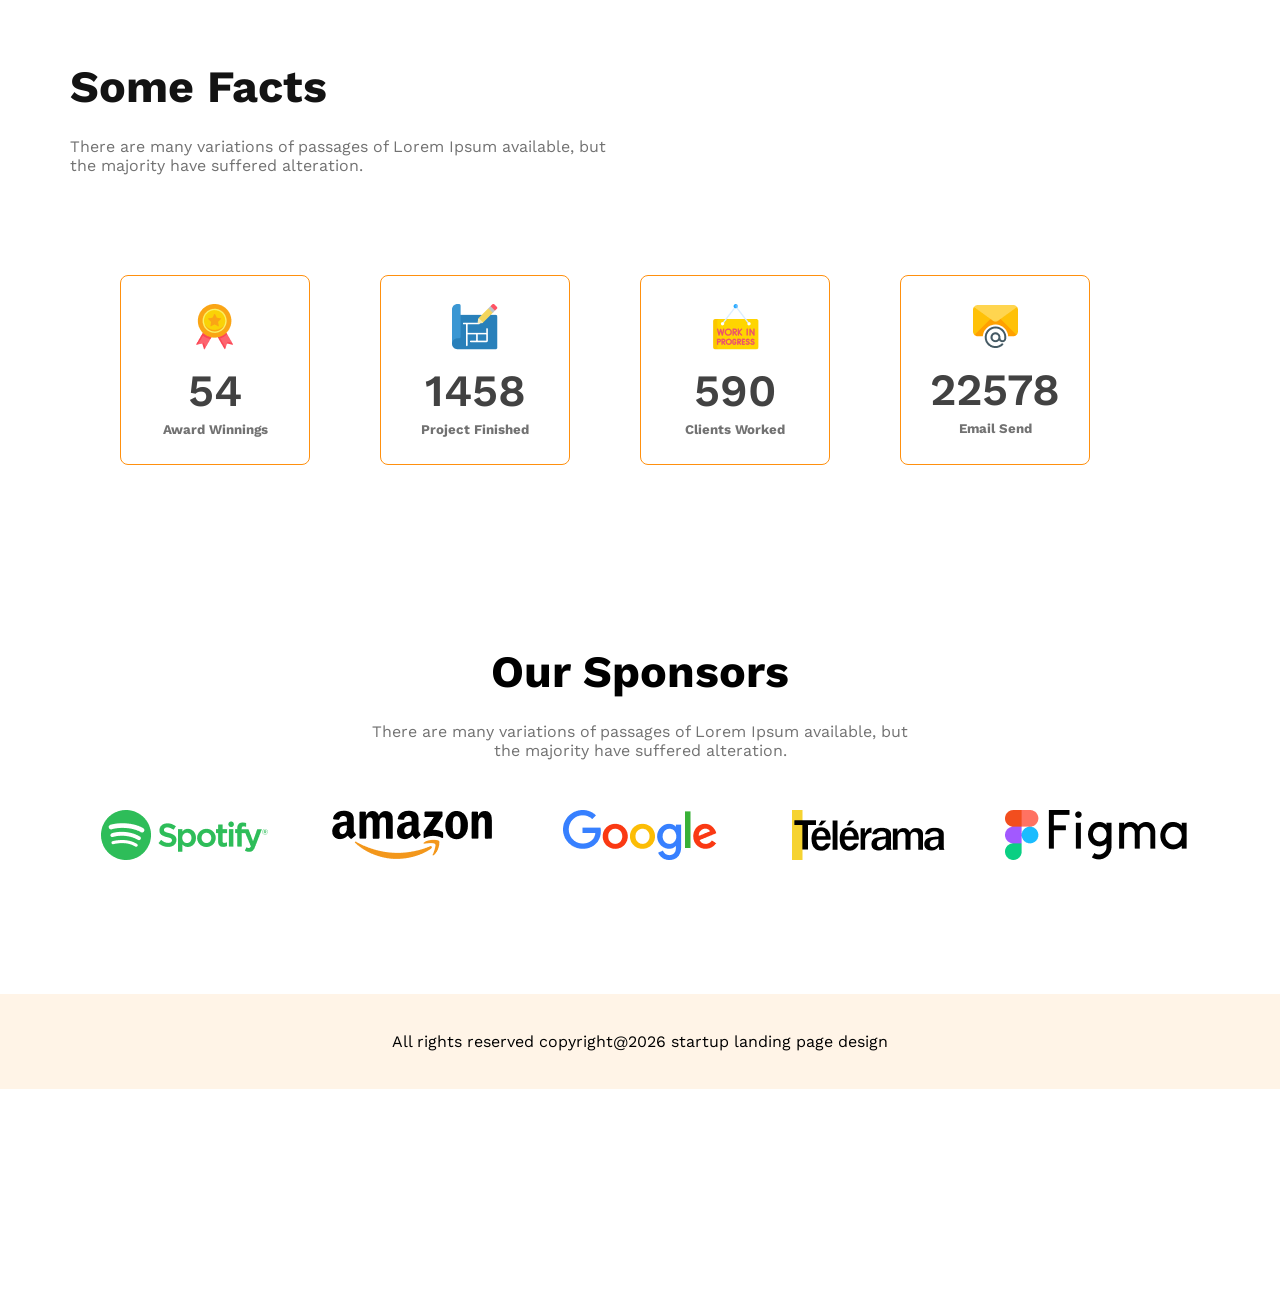
==== commit 9461cf8f: "sfoui" ====
--- a/index.html
+++ b/index.html
@@ -44,7 +44,7 @@
             </div>
             <div class="team-features">
                 <h3 class="team-title"><span class="team-s1 dark-3">Quick list</span> <span class="team-s2 dark-2">of Our</span> <span class="team-s2 orange-font">Features</span></h3>
-                <p class="team-details dark-3">There are many variations of passages of Lorem Ipsum available, but the majority have suffered alteration in some form, by injected humour, or randomised words which don't look even</p>
+                <p class="team-details dark-3">There are many variations of pssages of Lorem Ipsum available, but the majority have suffered alteration in some form, by injected humour, or randomised words which don't look even</p>
                 <button class="team-btn btn-primary">Explore More</button>
             </div>
         </section>
